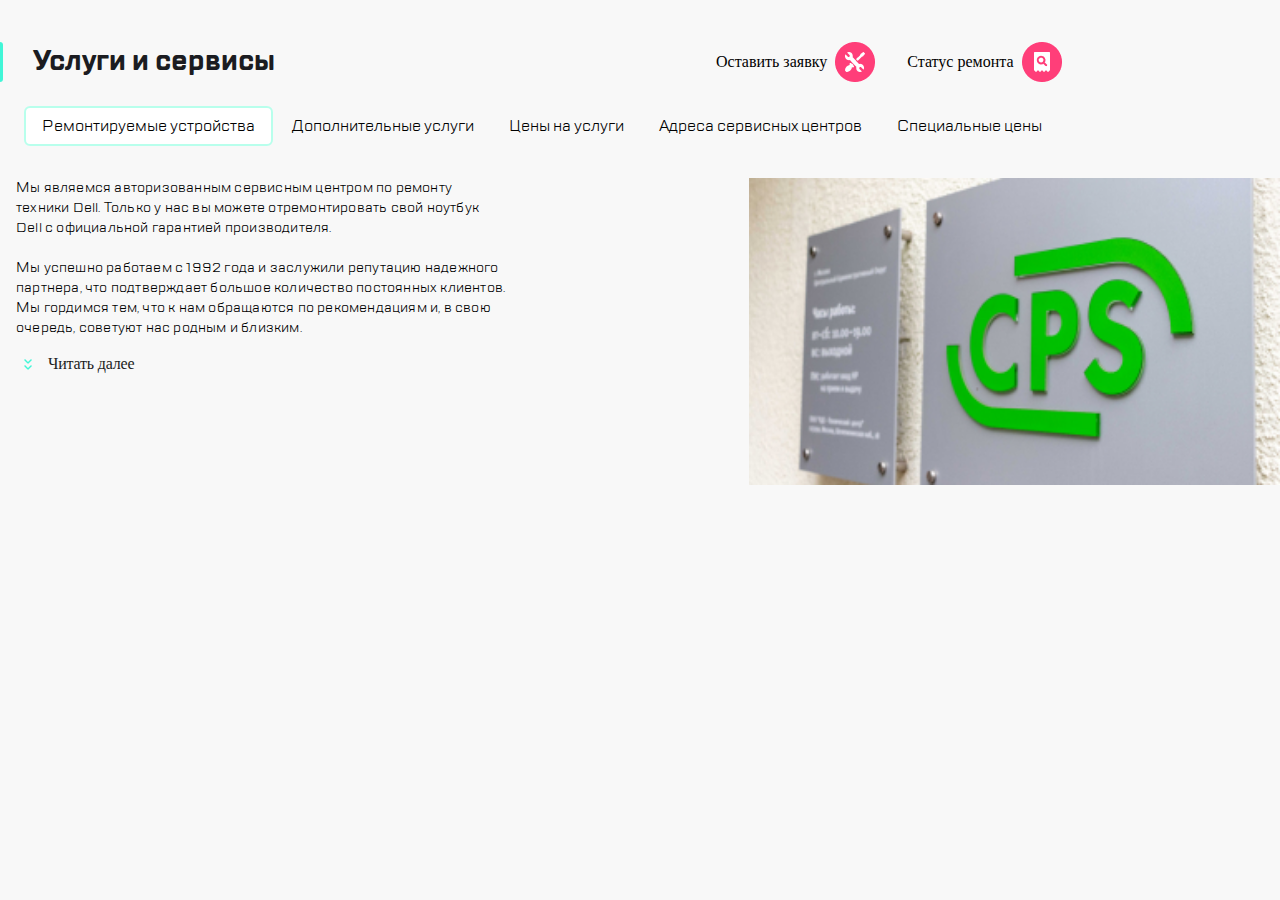
==== index.html @ cd46370d "fix burger.png" ====
<!DOCTYPE html>
<html lang="ru">
<head>
    <meta charset="UTF-8">
    <meta name="viewport" content="width=device-width, initial-scale=1.0">
    <title>cps</title>
    <link rel="stylesheet" href="main.css">
</head>
<body>
    <header class="header">
        <div class="header-container">
                <button class="header-menu__btn header-menu__btn-burger">
                    <img src="\images\burger.png" alt="Меню">
                </button>
                
                    <img class="header-logo" src="/images/Group.png" alt="Логотип">
                
                <button class="header-menu__btn header-menu__btn-call">
                    <img src="/images/call.png" alt="Звонок">
                </button>
                <button class="header-menu__btn header-menu__btn-chat">
                    <img src="/images/chat.png" alt="Чат">
                </button>
                <button class="header-menu__btn header-menu__btn-profile">
                    <img src="/images/profile.png" alt="Профиль">
                </button>

                <button class="header-menu__btn header-menu__btn-repair">
                    <img src="/images/repair.png" alt="Настройки">
                </button>
                <button class="header-menu__btn header-menu__btn-checkstatus">
                    <img src="/images/checkstatus.png" alt="Поиск">
                </button>
        </div>
    </header>
    <menu class="main">
        <section class="services">
            <div class="services-container">
                <div class="services-container__line"></div>
                <h1 class="services-container__title">Услуги и сервисы</h1>

                <div class="services-header__actions">
                    <button class="services-header__button services-header__button--repair">
                        <span class="services-header__button-text">Оставить заявку</span>
                        <img src="/images/repair.png" alt="Оставить заявку" class="services-header__icon">
                    </button>
                
                    <button class="services-header__button services-header__button--checkstatus">
                        <span class="services-header__button-text">Статус ремонта</span>
                        <img src="/images/checkstatus.png" alt="Статус ремонта" class="services-header__icon">
                    </button>
                </div>

            </div>


            <div class="services-tabs">
                <button class="services-tab__btn services-tab__btn--active">Ремонтируемые устройства</button>
                <button class="services-tab__btn">Дополнительные услуги</button>
                <button class="services-tab__btn">Цены на услуги</button>
                <button class="services-tab__btn">Адреса сервисных центров</button>
                <button class="services-tab__btn">Специальные цены</button>
            </div>
            <div class="content-wrapper">
                <div class="text-content">
                <div class="text">
                    <p class="services-description">
                        Мы являемся авторизованным сервисным центром по ремонту техники Dell.
                        Только у нас вы можете отремонтировать свой ноутбук Dell с официальной гарантией производителя.
                    </p>
                    <p class="services-description__software">
                        Мы успешно работаем с 1992 года и заслужили репутацию надежного партнера, что подтверждает большое количество
                        постоянных
                        клиентов. Мы гордимся тем, что к нам обращаются по рекомендациям и, в свою очередь, советуют нас родным и близким.
                    </p>
                </div>
                
                    
                <div class="services-more">
                    <img src="/images/expand.png" class="services-more__expand">
                    <a href="#" class="services-more__link">
                        Читать далее
                    </a>
                </div>
            </div>

                <img class="promo" src="/images/Picture Copy.jpg">

            </div>
        
        </section>
    </menu>
</body>
</html>
<!-- fgdiehd -->
---- main.css ----
@font-face {
    font-family: 'TT Lakes Regular';
    src: url('/fonts/TTLakes-Regular.eot');
    src: url('/fonts/TTLakes-Regular.eot?#iefix') format('embedded-opentype'),
    url('/fonts/TTLakes-Regular.woff') format('woff'),
    url('/fonts/TTLakes-Regular.ttf') format('truetype');
    font-weight: normal;
    font-style: normal;
    }

    @font-face {
        font-family: 'TT Lakes Bold';
        src: url('/fonts/TTLakes-Bold.eot');
        src: url('/fonts/TTLakes-Bold.eot?#iefix') format('embedded-opentype'),
        url('/fonts/TTLakes-Bold.woff') format('woff'),
        url('/fonts/TTLakes-Bold.ttf') format('truetype');
        font-weight: normal;
        font-style: normal;
        }

    * {
        margin: 0;
        padding: 0;
        font-family: 'TT Lakes Regular';
      }

body {
        overflow-x: hidden;
        background: #F8F8F8;
      }

.services-tab__btn {
    font-size: 16px;
    justify-content: space-between;
    height: 40px;
    padding-left: 16px;
    padding-right: 16px;
}

.services-tab__btn--active {
    border-radius: 6px ;
    opacity: 0px;    
    border: 2px solid #B8FFEC;
    background-color: #FFFFFF;
}

button {
    border: none;
    background-color: transparent;
    cursor: pointer;
}



@media (min-width: 320px) {
    .header {
        height: 88px;
        background-color: white;
        border-bottom: solid 1px #D9FFF5;
    }
    
    .header-container {
        display: flex;
        justify-content: space-between;
    }
    
     .header-menu__btn {
        width: 40px;
        height: 40px;
        margin-top: 24px;
        margin-bottom: 24px;
    }

    .header-menu__btn-burger {
        margin-left: 16px; 
        margin-right: 16.73px; 
    }
    
    .header-logo {
        width: 96.55px;
        height: 50.81px;
        margin-top: 18.59px;
        margin-bottom: 18.59px;
        margin-right: 16.73px;
    }

    .header-menu__btn-call {
        display: none;
    }

    .header-menu__btn-chat {
        display: none;
    }

    .header-menu__btn-profile {
        display: none;
    }
    
    .header-menu__btn-repair {
        margin-left: 20px;
    }

    .header-menu__btn-checkstatus {
        margin-left: 16px;
        margin-right: 16px; 
    }
  
    .header-menu__btn-repair::before {
        content: "";
        background-image: url('/images/divider.svg');
        background-repeat: no-repeat;
        position: absolute;
        width: 2px;
        height: 32px;
        top: 28px;
        left: 186px;
        gap: 0px;
        border-radius: 1px 0px 0px 0px;
        opacity: 0px;
    }

    .services-container {
        display: flex;
        margin-top: 24px;
        margin-bottom: 24px;
    }

    .services-container__line {
        border-left: 4px solid rgb(65, 246, 215);
        border-radius: 0px 8px 8px 0px;
        height: 40px;
    }

    .services-container__title {
        font-family: 'TT Lakes Bold';
        font-size: 28px;
        font-weight: bold;
        padding-left: 12px;
        color: rgb(27, 28, 33);

    }

    .services-tabs {
        white-space: nowrap;
        overflow-x: auto;
        overflow-y: hidden;
        margin-left: 16px;
        
    }

    .text {
        width: 288px;
        height: 90px;
        top: 240px;
        left: 16px;
        gap: 0px;
        opacity: 0px;
        overflow: hidden;
        font-size: 14px;
        font-weight: 400;
        line-height: 18px;
        letter-spacing: 0.2px;
        text-align: left;
        padding: 24px 16px 16px 16px;
    }

    .services-description__software {
        margin-top: 15px;
    }

    .services-more__link {
        color: rgb(27, 28, 33);
        font-family: TT Lakes;
        font-size: 16px;
        font-weight: 500;
        line-height: 24px;
        letter-spacing: -0.2px;
        text-decoration: none;
        padding-left: 8px;
    }

    .services-more {
        display: flex;
    }

    .services-more__expand {
        padding-left: 16px;
    }

    .promo {
        margin-top: 16px;
    }

    .services-header__actions {
        display: none;
    }
}


@media (min-width: 768px) {
    .header-menu__btn-burger::after {
        content: "";
        background-image: url('/images/divider.svg');
        background-repeat: no-repeat;
        position: absolute;
        width: 2px;
        height: 32px;
        top: 28px;
        left: 84px;
        gap: 0px;
        border-radius: 1px 0px 0px 0px;
        opacity: 0px;
    }

    .header-menu__btn-burger {
        margin-left: 24px;
        margin-right: 42.73px;
    }

    .header-logo {
        position: relative;
        margin-right: 0px;
    }

    .header-menu__btn-call {
        display: initial;
        margin-left: 250.73px;
    }

    .header-menu__btn-chat {
        display: initial;
        margin-left: 16px;
    }

    .header-menu__btn-profile {
        display: initial;
        margin-left: 16px;
        margin-right: 0px;
    }

    .header-menu__btn-repair::before {
        content: "";
        background-image: url('/images/divider.svg');
        background-repeat: no-repeat;
        position: absolute;
        width: 2px;
        height: 32px;
        top: 28px;
        left: 626px;
        gap: 0px;
        border-radius: 1px 0px 0px 0px;
        opacity: 0px;
    }

    .header-menu__btn-repair {
        margin-left: 42px;
    }


    .header-menu__btn-checkstatus {
        margin-right: 24px;
    }

    .services-tabs {
        margin-left: 24px;
    }

    .text {
        padding-top: 32px;
        padding-bottom: 0px;
        overflow: hidden;
        width: 312px;
        height: 160px;
        top: 256px;
        left: 24px;
        gap: 0px;
        opacity: 0px;
        font-family: TT Lakes;
        font-size: 14px;
        line-height: 20px;
        text-align: left;
    }

    .services-description__software {
        margin-top: 20px;
    }

    .services-more {
        margin-top: 10px;
    }

    .content-wrapper {
        display: flex;
        align-items: flex-start;
        justify-content: space-between;
        gap: 20px;
        }
    
    .promo {
        width: 360px;
        height: 208px;
        top: 256px;
        left: 384px;
        gap: 0px;
        opacity: 0px;
        margin-top: 32px;
        }

    .services-header__actions {
        display: none;
    }
}


@media (min-width: 1120px) {
    .header {
        display: none;
        justify-content: space-between;
    }

    .services-container {
        margin-top: 42px;
    }

    .services-container__line {
        border-left: 3px solid rgb(65, 246, 215);
        border-radius: 0px 8px 8px 0px;
        height: 40px;
    }

    .services-container__title {
        font-size: 28px;
        padding-left: 30px;
    }

    .services-header__actions {
        display: initial;
        display: flex;
        justify-content: flex-end;
        gap: 32px;
    }

    .services-header__button-text {
        font-size: 16px; 
        font-family: TT Lakes;
        
    }

   .services-header__button {
        display: flex;
        align-items: center;
        gap: 8px;
   }

    .services-header__button--repair {
        padding-left: 441px;
    }

    .services-header__button--checkstatus {
        padding-right: 32px;
    }

    .text {
        overflow: hidden;
        width: 490px;
        height: 160px;
        top: 188.22px;
        left: 35px;
        gap: 0px;
        opacity: 0px;
        font-family: TT Lakes;
        font-size: 14px;
        line-height: 20px;
        letter-spacing: 0.20000000298023224px;
        text-align: left;
    }

    .services-more {
        margin-top: 13.78px;
    }

    .promo {
        width: 531.35px;
        height: 307px;
        top: 179px;
        left: 561px;
    }
}
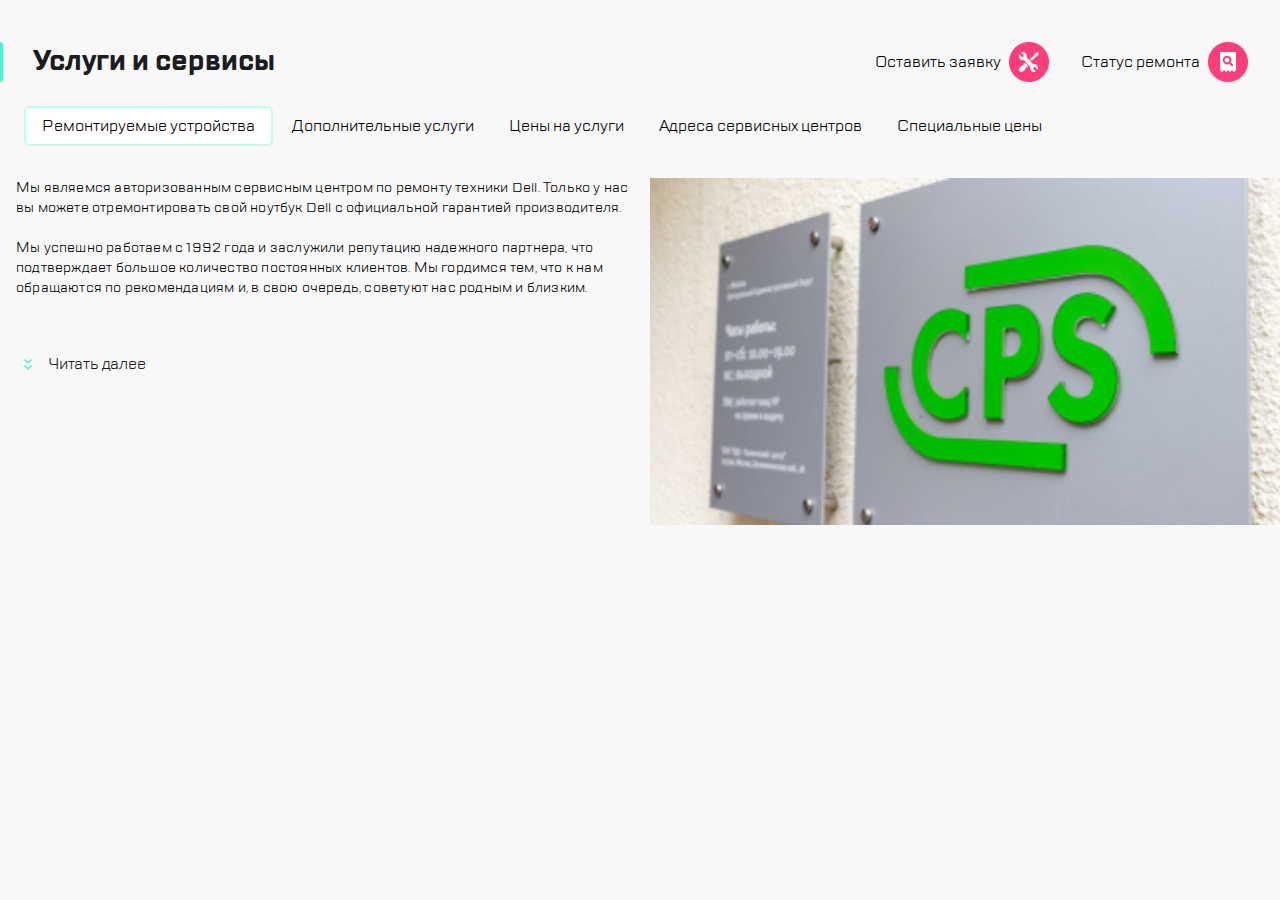
==== commit baa72fd4: "fix paths in main.css" ====
--- a/index.html
+++ b/index.html
@@ -7,89 +7,96 @@
     <link rel="stylesheet" href="main.css">
 </head>
 <body>
-    <header class="header">
-        <div class="header-container">
-                <button class="header-menu__btn header-menu__btn-burger">
-                    <img src="\images\burger.png" alt="Меню">
+    <div class="container">
+        <header class="header">
+            <div class="header-container">
+                <button class="btn btn--menu">
+                    <img src="images\burger.png" alt="Меню">
                 </button>
-                
-                    <img class="header-logo" src="/images/Group.png" alt="Логотип">
-                
-                <button class="header-menu__btn header-menu__btn-call">
-                    <img src="/images/call.png" alt="Звонок">
+            <div class="line line--sofrware"></div>
+                <img class="header-logo" src="images\Group.png" alt="Логотип">
+        
+                <button class="btn btn--call">
+                    <img src="images\call.png" alt="Звонок">
                 </button>
-                <button class="header-menu__btn header-menu__btn-chat">
-                    <img src="/images/chat.png" alt="Чат">
+                <button class="btn btn--chat">
+                    <img src="images\chat.png" alt="Чат">
                 </button>
-                <button class="header-menu__btn header-menu__btn-profile">
-                    <img src="/images/profile.png" alt="Профиль">
+                <button class="btn btn--profile">
+                    <img src="images\profile.png" alt="Профиль">
                 </button>
 
-                <button class="header-menu__btn header-menu__btn-repair">
-                    <img src="/images/repair.png" alt="Настройки">
+            <div class="line"></div>
+        
+                <button class="btn btn--repair">
+                    <img src="images\repair.png" alt="Настройки">
                 </button>
-                <button class="header-menu__btn header-menu__btn-checkstatus">
-                    <img src="/images/checkstatus.png" alt="Поиск">
+                <button class="btn btn--checkstatus">
+                    <img src="images\checkstatus.png" alt="Поиск">
                 </button>
-        </div>
-    </header>
-    <menu class="main">
-        <section class="services">
-            <div class="services-container">
-                <div class="services-container__line"></div>
-                <h1 class="services-container__title">Услуги и сервисы</h1>
-
-                <div class="services-header__actions">
-                    <button class="services-header__button services-header__button--repair">
-                        <span class="services-header__button-text">Оставить заявку</span>
-                        <img src="/images/repair.png" alt="Оставить заявку" class="services-header__icon">
-                    </button>
-                
-                    <button class="services-header__button services-header__button--checkstatus">
-                        <span class="services-header__button-text">Статус ремонта</span>
-                        <img src="/images/checkstatus.png" alt="Статус ремонта" class="services-header__icon">
-                    </button>
+            </div>
+        </header>
+        <menu class="main">
+            <section class="services">
+                <div class="services-container">
+                    <div class="title">
+                        <div class="services-container__line"></div>
+                        <h1 class="services-container__title">Услуги и сервисы</h1>
+                    </div>
+                    
+        
+                    <div class="services-header__actions">
+                        <button class="services-header__button services-header__button--repair">
+                            <span class="services-header__button-text">Оставить заявку</span>
+                            <img src="images\repair.png" alt="Оставить заявку" class="services-header__icon">
+                        </button>
+        
+                        <button class="services-header__button services-header__button--checkstatus">
+                            <span class="services-header__button-text">Статус ремонта</span>
+                            <img src="images\checkstatus.png" alt="Статус ремонта" class="services-header__icon">
+                        </button>
+                    </div>
+        
                 </div>
-
-            </div>
-
-
-            <div class="services-tabs">
-                <button class="services-tab__btn services-tab__btn--active">Ремонтируемые устройства</button>
-                <button class="services-tab__btn">Дополнительные услуги</button>
-                <button class="services-tab__btn">Цены на услуги</button>
-                <button class="services-tab__btn">Адреса сервисных центров</button>
-                <button class="services-tab__btn">Специальные цены</button>
-            </div>
-            <div class="content-wrapper">
-                <div class="text-content">
-                <div class="text">
-                    <p class="services-description">
-                        Мы являемся авторизованным сервисным центром по ремонту техники Dell.
-                        Только у нас вы можете отремонтировать свой ноутбук Dell с официальной гарантией производителя.
-                    </p>
-                    <p class="services-description__software">
-                        Мы успешно работаем с 1992 года и заслужили репутацию надежного партнера, что подтверждает большое количество
-                        постоянных
-                        клиентов. Мы гордимся тем, что к нам обращаются по рекомендациям и, в свою очередь, советуют нас родным и близким.
-                    </p>
+        
+        
+                <div class="services-tabs">
+                    <button class="services-tab__btn services-tab__btn--active">Ремонтируемые устройства</button>
+                    <button class="services-tab__btn">Дополнительные услуги</button>
+                    <button class="services-tab__btn">Цены на услуги</button>
+                    <button class="services-tab__btn">Адреса сервисных центров</button>
+                    <button class="services-tab__btn">Специальные цены</button>
                 </div>
-                
-                    
-                <div class="services-more">
-                    <img src="/images/expand.png" class="services-more__expand">
-                    <a href="#" class="services-more__link">
-                        Читать далее
-                    </a>
+                <div class="content-wrapper">
+                    <div class="text-content">
+                        <div class="text">
+                            <p class="services-description">
+                                Мы являемся авторизованным сервисным центром по ремонту техники Dell.
+                                Только у нас вы можете отремонтировать свой ноутбук Dell с официальной гарантией производителя.
+                            </p>
+                            <p class="services-description__software">
+                                Мы успешно работаем с 1992 года и заслужили репутацию надежного партнера, что подтверждает
+                                большое количество постоянных
+                                клиентов. Мы гордимся тем, что к нам обращаются по рекомендациям и, в свою очередь, советуют нас
+                                родным и близким.
+                            </p>
+                        </div>
+        
+        
+                        <div class="services-more">
+                            <img src="images\expand.png" class="services-more__expand">
+                            <a href="#" class="services-more__link">
+                                Читать далее
+                            </a>
+                        </div>
+                    </div>
+        
+                    <img class="promo" src="images\Picture Copy.jpg">
+        
                 </div>
-            </div>
-
-                <img class="promo" src="/images/Picture Copy.jpg">
-
-            </div>
         
-        </section>
-    </menu>
+            </section>
+        </menu>
+    </div>
 </body>
-</html>
-<!-- fgdiehd --> 
+</html>--- a/main.css
+++ b/main.css
@@ -1,33 +1,38 @@
 @font-face {
     font-family: 'TT Lakes Regular';
-    src: url('/fonts/TTLakes-Regular.eot');
-    src: url('/fonts/TTLakes-Regular.eot?#iefix') format('embedded-opentype'),
-    url('/fonts/TTLakes-Regular.woff') format('woff'),
-    url('/fonts/TTLakes-Regular.ttf') format('truetype');
+    src: url('fonts/TTLakes-Regular.eot');
+    src: url('fonts/TTLakes-Regular.eot?#iefix') format('embedded-opentype'),
+    url('fonts/TTLakes-Regular.woff') format('woff'),
+    url('fonts/TTLakes-Regular.ttf') format('truetype');
     font-weight: normal;
     font-style: normal;
     }
 
-    @font-face {
-        font-family: 'TT Lakes Bold';
-        src: url('/fonts/TTLakes-Bold.eot');
-        src: url('/fonts/TTLakes-Bold.eot?#iefix') format('embedded-opentype'),
-        url('/fonts/TTLakes-Bold.woff') format('woff'),
-        url('/fonts/TTLakes-Bold.ttf') format('truetype');
-        font-weight: normal;
-        font-style: normal;
-        }
-
-    * {
-        margin: 0;
-        padding: 0;
-        font-family: 'TT Lakes Regular';
-      }
+@font-face {
+    font-family: 'TT Lakes Bold';
+    src: url('fonts/TTLakes-Bold.eot');
+    src: url('fonts/TTLakes-Bold.eot?#iefix') format('embedded-opentype'),
+    url('fonts/TTLakes-Bold.woff') format('woff'),
+    url('fonts/TTLakes-Bold.ttf') format('truetype');
+    font-weight: normal;
+    font-style: normal;
+}
+
+* {
+    margin: 0;
+    padding: 0; 
+    font-family: 'TT Lakes Regular';
+}
 
 body {
-        overflow-x: hidden;
-        background: #F8F8F8;
-      }
+    overflow-x: hidden;
+    background: #F8F8F8;
+}
+
+.container {
+    max-width: 1440px;
+    margin: 0 auto;
+}
 
 .services-tab__btn {
     font-size: 16px;
@@ -38,8 +43,7 @@
 }
 
 .services-tab__btn--active {
-    border-radius: 6px ;
-    opacity: 0px;    
+    border-radius: 6px ;   
     border: 2px solid #B8FFEC;
     background-color: #FFFFFF;
 }
@@ -62,67 +66,38 @@
     .header-container {
         display: flex;
         justify-content: space-between;
-    }
-    
-     .header-menu__btn {
-        width: 40px;
-        height: 40px;
-        margin-top: 24px;
-        margin-bottom: 24px;
-    }
-
-    .header-menu__btn-burger {
-        margin-left: 16px; 
-        margin-right: 16.73px; 
+        padding-left: 16px;
+        padding-right: 16px;
+        gap:16px;
     }
     
     .header-logo {
         width: 96.55px;
         height: 50.81px;
-        margin-top: 18.59px;
-        margin-bottom: 18.59px;
-        margin-right: 16.73px;
-    }
-
-    .header-menu__btn-call {
-        display: none;
-    }
-
-    .header-menu__btn-chat {
-        display: none;
-    }
-
-    .header-menu__btn-profile {
-        display: none;
-    }
-    
-    .header-menu__btn-repair {
-        margin-left: 20px;
-    }
-
-    .header-menu__btn-checkstatus {
-        margin-left: 16px;
-        margin-right: 16px; 
-    }
-  
-    .header-menu__btn-repair::before {
-        content: "";
-        background-image: url('/images/divider.svg');
-        background-repeat: no-repeat;
-        position: absolute;
+        padding-top: 18.59px;
+        padding-bottom: 18.59px;
+    }
+
+    .btn--call,.btn--chat,.btn--profile{
+        display: none;
+    }
+
+    .line {
         width: 2px;
         height: 32px;
-        top: 28px;
-        left: 186px;
-        gap: 0px;
-        border-radius: 1px 0px 0px 0px;
-        opacity: 0px;
+        margin-top: 28px;
+        border-radius: 1px;
+        background: rgb(234, 234, 234);
+     }
+
+    .line--sofrware {
+        display: none;
     }
 
     .services-container {
         display: flex;
-        margin-top: 24px;
-        margin-bottom: 24px;
+        padding-top: 24px;
+        padding-bottom: 24px;
     }
 
     .services-container__line {
@@ -144,17 +119,16 @@
         white-space: nowrap;
         overflow-x: auto;
         overflow-y: hidden;
-        margin-left: 16px;
-        
+        padding-left: 16px;   
+    }
+
+    .title {
+        display: flex;
     }
 
     .text {
-        width: 288px;
+        width: auto;
         height: 90px;
-        top: 240px;
-        left: 16px;
-        gap: 0px;
-        opacity: 0px;
         overflow: hidden;
         font-size: 14px;
         font-weight: 400;
@@ -165,12 +139,11 @@
     }
 
     .services-description__software {
-        margin-top: 15px;
+        padding-top: 15px;
     }
 
     .services-more__link {
         color: rgb(27, 28, 33);
-        font-family: TT Lakes;
         font-size: 16px;
         font-weight: 500;
         line-height: 24px;
@@ -188,7 +161,9 @@
     }
 
     .promo {
-        margin-top: 16px;
+        width: 100%;
+        height: auto;
+        padding-top: 16px;
     }
 
     .services-header__actions {
@@ -198,95 +173,63 @@
 
 
 @media (min-width: 768px) {
-    .header-menu__btn-burger::after {
-        content: "";
-        background-image: url('/images/divider.svg');
-        background-repeat: no-repeat;
-        position: absolute;
+    .header-container {
+        display: flex;
+        justify-content: space-between;
+        padding-left: 24px;
+        padding-right: 24px;
+        gap: 16px;
+    }
+
+    .btn--call, .btn--chat, .btn--profile {
+        display: initial;
+    }
+
+    .btn--call {
+        padding-left: 250px;
+    }
+
+    .line {
         width: 2px;
         height: 32px;
-        top: 28px;
-        left: 84px;
-        gap: 0px;
-        border-radius: 1px 0px 0px 0px;
-        opacity: 0px;
-    }
-
-    .header-menu__btn-burger {
-        margin-left: 24px;
-        margin-right: 42.73px;
-    }
-
-    .header-logo {
-        position: relative;
-        margin-right: 0px;
-    }
-
-    .header-menu__btn-call {
+        margin-top: 28px;
+        border-radius: 1px;
+        background: rgb(234, 234, 234);
+    }
+
+    .line--sofrware {
         display: initial;
-        margin-left: 250.73px;
-    }
-
-    .header-menu__btn-chat {
-        display: initial;
-        margin-left: 16px;
-    }
-
-    .header-menu__btn-profile {
-        display: initial;
-        margin-left: 16px;
-        margin-right: 0px;
-    }
-
-    .header-menu__btn-repair::before {
-        content: "";
-        background-image: url('/images/divider.svg');
-        background-repeat: no-repeat;
-        position: absolute;
-        width: 2px;
-        height: 32px;
-        top: 28px;
-        left: 626px;
-        gap: 0px;
-        border-radius: 1px 0px 0px 0px;
-        opacity: 0px;
-    }
-
-    .header-menu__btn-repair {
-        margin-left: 42px;
-    }
-
-
-    .header-menu__btn-checkstatus {
-        margin-right: 24px;
     }
 
     .services-tabs {
-        margin-left: 24px;
+        padding-left: 24px;
+    }
+
+    .title {
+        display: flex;
     }
 
     .text {
         padding-top: 32px;
         padding-bottom: 0px;
         overflow: hidden;
-        width: 312px;
+        width: 100%;
         height: 160px;
-        top: 256px;
-        left: 24px;
-        gap: 0px;
-        opacity: 0px;
-        font-family: TT Lakes;
         font-size: 14px;
         line-height: 20px;
         text-align: left;
     }
 
+    .text-content {
+        width: 50%;
+    }
+
     .services-description__software {
-        margin-top: 20px;
+        padding-top: 20px;
     }
 
     .services-more {
-        margin-top: 10px;
+        padding-top: 10px;
     }
 
     .content-wrapper {
@@ -294,17 +237,13 @@
         align-items: flex-start;
         justify-content: space-between;
         gap: 20px;
-        }
+    }
     
     .promo {
-        width: 360px;
-        height: 208px;
-        top: 256px;
-        left: 384px;
-        gap: 0px;
-        opacity: 0px;
-        margin-top: 32px;
-        }
+        width: 50%;
+        height: auto;
+        padding-top: 32px;
+    }
 
     .services-header__actions {
         display: none;
@@ -315,11 +254,17 @@
 @media (min-width: 1120px) {
     .header {
         display: none;
+    }
+
+    .services-container {
+        display: flex;
+        padding-top: 42px;
         justify-content: space-between;
-    }
-
-    .services-container {
-        margin-top: 42px;
+        padding-right: 32px;
+    }
+
+    .title {
+        display: flex;
     }
 
     .services-container__line {
@@ -336,14 +281,11 @@
     .services-header__actions {
         display: initial;
         display: flex;
-        justify-content: flex-end;
         gap: 32px;
     }
 
     .services-header__button-text {
-        font-size: 16px; 
-        font-family: TT Lakes;
-        
+        font-size: 16px;  
     }
 
    .services-header__button {
@@ -352,37 +294,22 @@
         gap: 8px;
    }
 
-    .services-header__button--repair {
-        padding-left: 441px;
-    }
-
-    .services-header__button--checkstatus {
-        padding-right: 32px;
-    }
-
     .text {
         overflow: hidden;
-        width: 490px;
+        width: 100%;
         height: 160px;
-        top: 188.22px;
-        left: 35px;
-        gap: 0px;
-        opacity: 0px;
-        font-family: TT Lakes;
         font-size: 14px;
         line-height: 20px;
-        letter-spacing: 0.20000000298023224px;
         text-align: left;
     }
 
     .services-more {
-        margin-top: 13.78px;
+        padding-top: 13.78px;
     }
 
     .promo {
-        width: 531.35px;
-        height: 307px;
-        top: 179px;
-        left: 561px;
-    }
-}+        width: 50%;
+        height: auto;
+    }
+} 
+
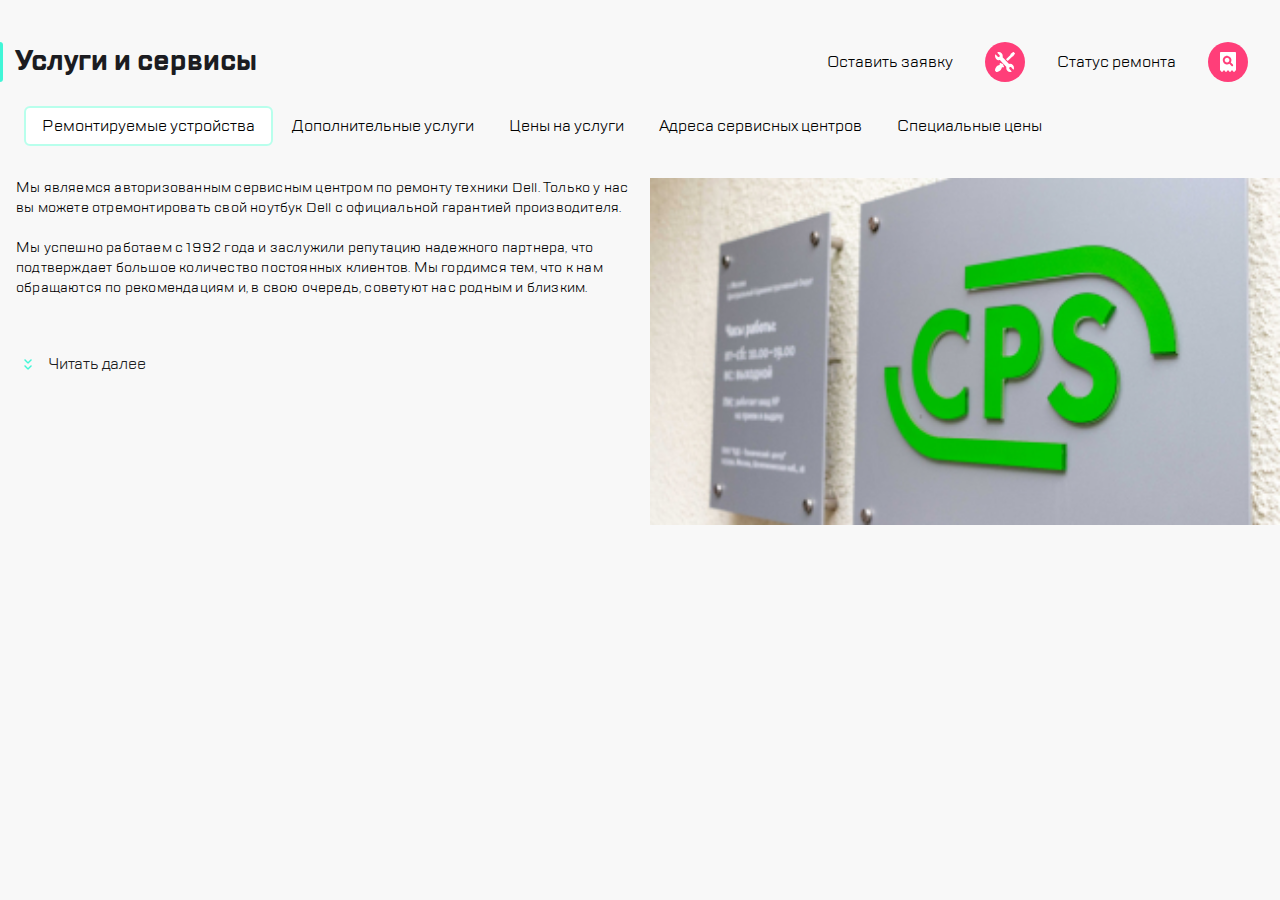
==== commit 86364453: "add menu" ====
--- a/index.html
+++ b/index.html
@@ -10,30 +10,18 @@
     <div class="container">
         <header class="header">
             <div class="header-container">
-                <button class="btn btn--menu">
-                    <img src="images\burger.png" alt="Меню">
-                </button>
+                <button class="btn btn--menu"></button>
             <div class="line line--sofrware"></div>
                 <img class="header-logo" src="images\Group.png" alt="Логотип">
         
-                <button class="btn btn--call">
-                    <img src="images\call.png" alt="Звонок">
-                </button>
-                <button class="btn btn--chat">
-                    <img src="images\chat.png" alt="Чат">
-                </button>
-                <button class="btn btn--profile">
-                    <img src="images\profile.png" alt="Профиль">
-                </button>
+                <button class="btn btn--call"></button>
+                <button class="btn btn--chat"></button>
+                <button class="btn btn--profile"></button>
 
             <div class="line"></div>
         
-                <button class="btn btn--repair">
-                    <img src="images\repair.png" alt="Настройки">
-                </button>
-                <button class="btn btn--checkstatus">
-                    <img src="images\checkstatus.png" alt="Поиск">
-                </button>
+                <button class="btn btn--repair"></button>
+                <button class="btn btn--checkstatus"></button>
             </div>
         </header>
         <menu class="main">
@@ -41,20 +29,15 @@
                 <div class="services-container">
                     <div class="title">
                         <div class="services-container__line"></div>
-                        <h1 class="services-container__title">Услуги и сервисы</h1>
+                    <h1 class="services-container__title">Услуги и сервисы</h1>
                     </div>
                     
         
                     <div class="services-header__actions">
-                        <button class="services-header__button services-header__button--repair">
-                            <span class="services-header__button-text">Оставить заявку</span>
-                            <img src="images\repair.png" alt="Оставить заявку" class="services-header__icon">
-                        </button>
-        
-                        <button class="services-header__button services-header__button--checkstatus">
-                            <span class="services-header__button-text">Статус ремонта</span>
-                            <img src="images\checkstatus.png" alt="Статус ремонта" class="services-header__icon">
-                        </button>
+                        <div class="services-header__button-text">Оставить заявку</div>
+                        <button class="btn btn--repair"></button>
+                        <span class="services-header__button-text">Статус ремонта</span>
+                        <button class="btn btn--checkstatus"></button>
                     </div>
         
                 </div>
--- a/main.css
+++ b/main.css
@@ -29,6 +29,14 @@
     background: #F8F8F8;
 }
 
+.header-container {
+    display: flex;
+    justify-content: space-between;
+    padding-left: 16px;
+    padding-right: 16px;
+    gap: 16px;
+}
+
 .container {
     max-width: 1440px;
     margin: 0 auto;
@@ -54,6 +62,52 @@
     cursor: pointer;
 }
 
+.btn {
+    display: flex;
+    margin-top: 24px;
+    border: none;
+    background-color: #FF3E79;
+    cursor: pointer;
+    width: 40px;
+    height: 40px;
+    border-radius: 50%;
+}
+
+.btn--menu {
+    background-image: url('/images/main.svg');
+    background-repeat: no-repeat;
+    background-position: center;
+}
+
+.btn--repair {
+    background-image: url('/images/repair.svg');
+    background-repeat: no-repeat;
+    background-position: center;
+}
+
+.btn--checkstatus {
+    background-image: url('/images/checkstatus.svg');
+    background-repeat: no-repeat;
+    background-position: center;
+}
+
+.btn--call {
+    background-image: url('/images/call.svg');
+    background-repeat: no-repeat;
+    background-position: center;
+}
+
+.btn--chat {
+    background-image: url('/images/chat.svg');
+    background-repeat: no-repeat;
+    background-position: center;
+}
+
+.btn--profile {
+    background-image: url('/images/profile.svg');
+    background-repeat: no-repeat;
+    background-position: center;
+}
 
 
 @media (min-width: 320px) {
@@ -66,9 +120,6 @@
     .header-container {
         display: flex;
         justify-content: space-between;
-        padding-left: 16px;
-        padding-right: 16px;
-        gap:16px;
     }
     
     .header-logo {
@@ -176,9 +227,6 @@
     .header-container {
         display: flex;
         justify-content: space-between;
-        padding-left: 24px;
-        padding-right: 24px;
-        gap: 16px;
     }
 
     .btn--call, .btn--chat, .btn--profile {
@@ -186,7 +234,7 @@
     }
 
     .btn--call {
-        padding-left: 250px;
+        margin-left: 250px;
     }
 
     .line {
@@ -265,6 +313,7 @@
 
     .title {
         display: flex;
+        justify-content: space-between;
     }
 
     .services-container__line {
@@ -275,23 +324,24 @@
 
     .services-container__title {
         font-size: 28px;
-        padding-left: 30px;
     }
 
     .services-header__actions {
         display: initial;
         display: flex;
         gap: 32px;
+        align-items: center;
     }
 
     .services-header__button-text {
         font-size: 16px;  
     }
 
-   .services-header__button {
+   .btn {
         display: flex;
         align-items: center;
         gap: 8px;
+        margin: 0;
    }
 
     .text {
